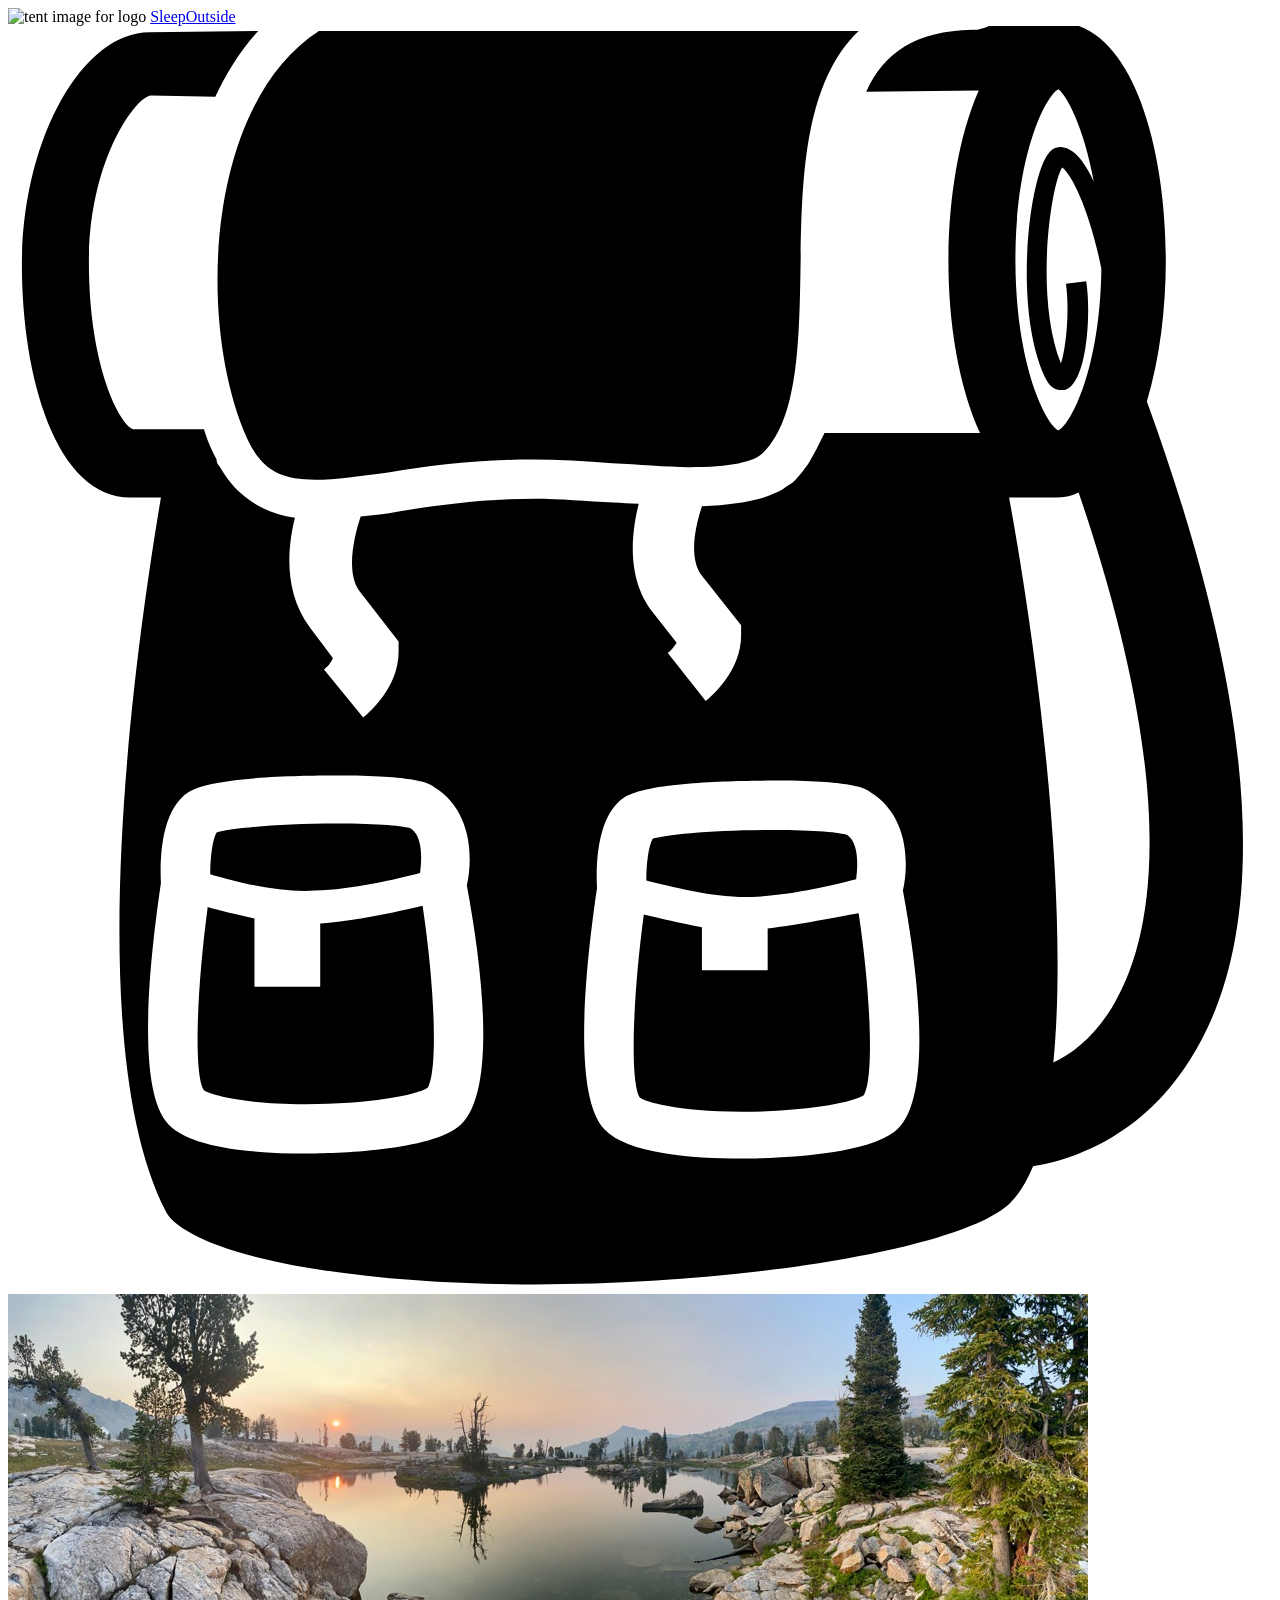
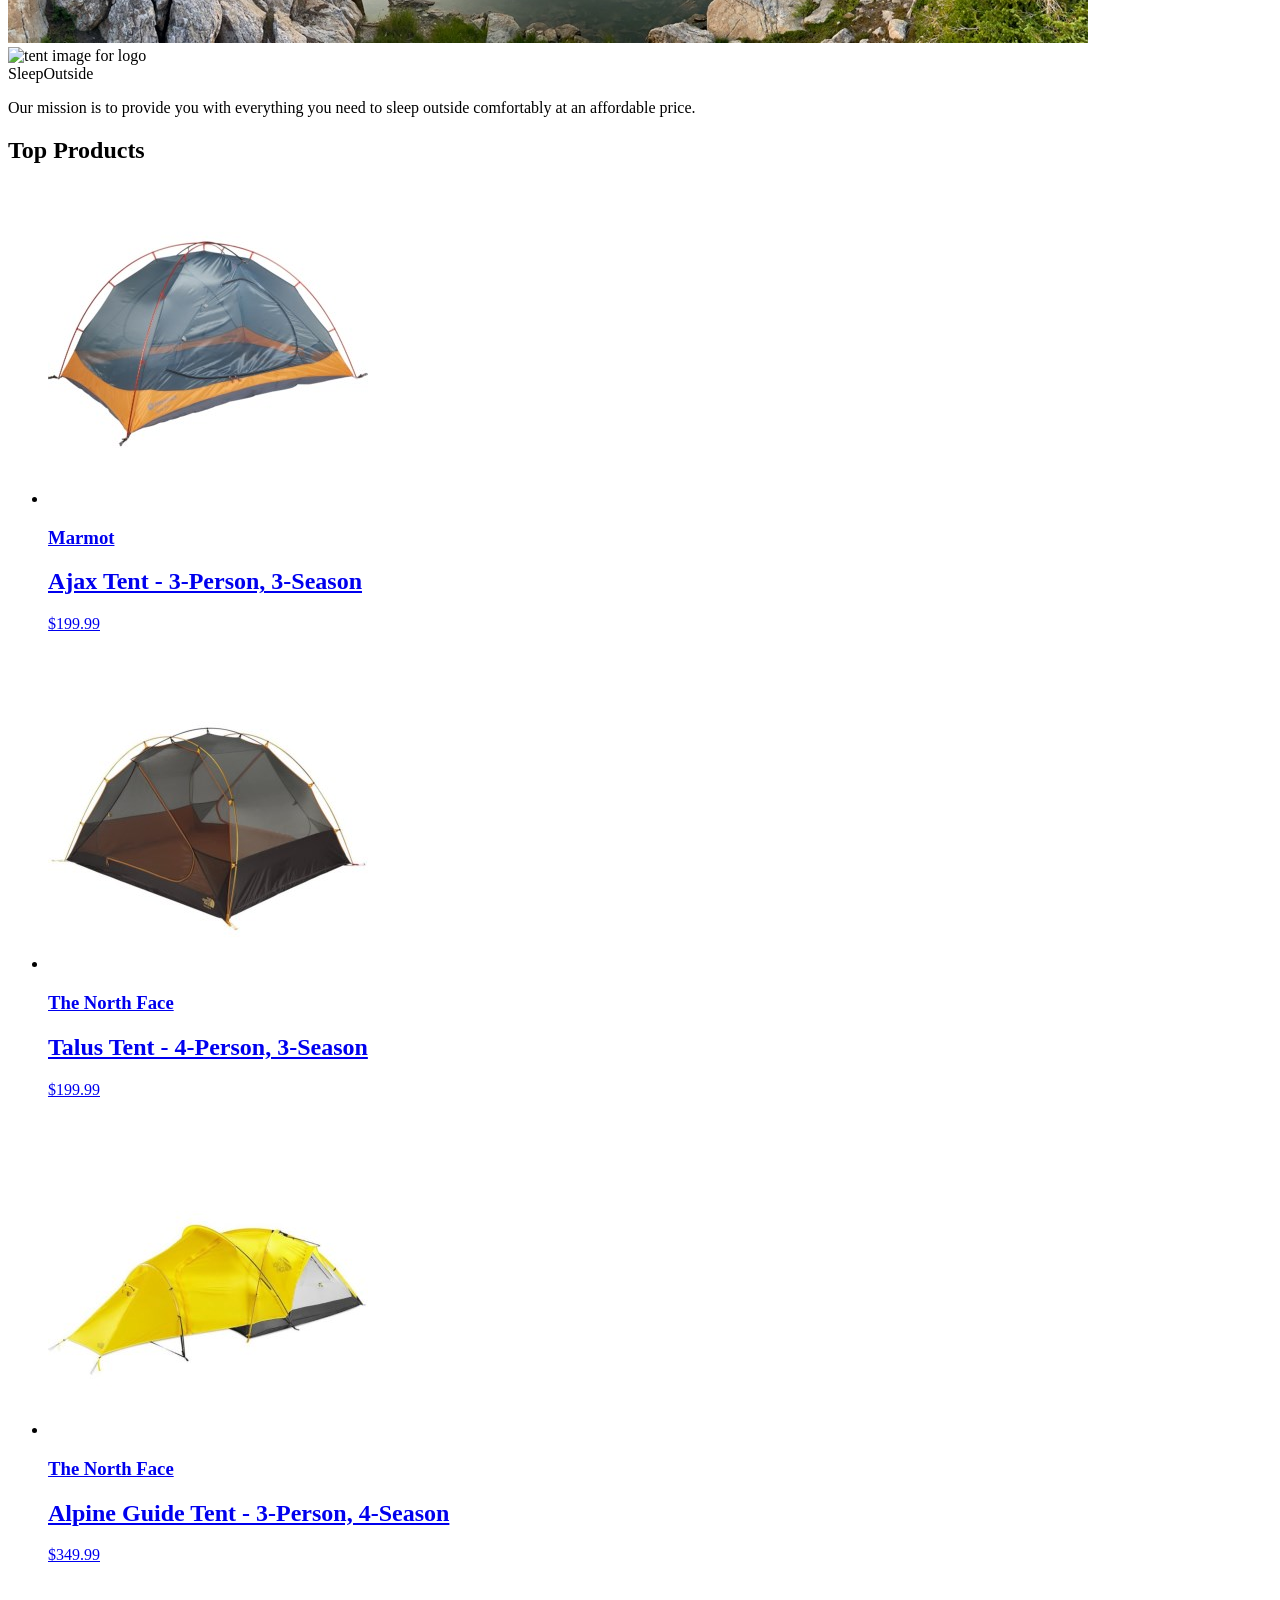
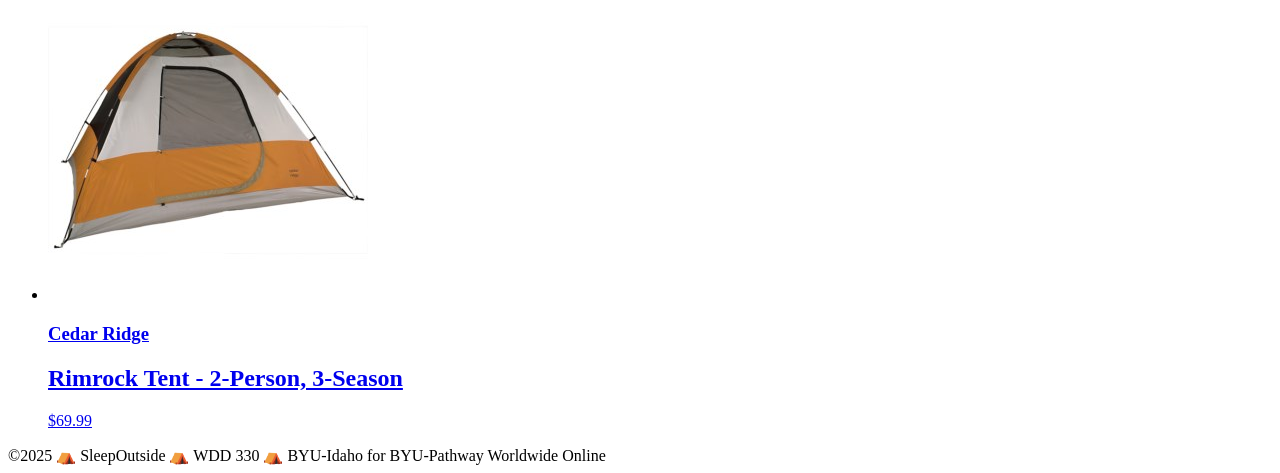
==== src/index.html @ b0f80485 "Initial commit" ====
<!doctype html>
<html lang="en">
  <head>
    <meta charset="UTF-8" />
    <meta name="viewport" content="width=device-width, initial-scale=1.0" />
    <title>Sleep Outside | Home</title>
    <link rel="stylesheet" href="/css/style.css" />
  </head>

  <body>
    <header class="divider">
      <div class="logo">
        <img src="/images/noun_Tent_2517.svg" alt="tent image for logo" />
        <a href="index.html"> Sleep<span class="highlight">Outside</span></a>
      </div>
      <div class="cart">
        <a href="cart/index.html">
          <svg xmlns="http://www.w3.org/2000/svg" viewBox="0 0 100 100">
            <path
              d="M18.9 32.6c1.1 2.4 2.5 3.3 5.4 3.3 1.6 0 3.6-0.3 5.9-0.6 3.2-0.5 6.9-1 11.2-1 2.1 0 4.3 0.1 6.4 0.3 2.1 0.1 4.2 0.3 6.1 0.3 3.2 0 5.2-0.4 5.9-1.2 2.7-2.7 2.8-8.8 2.9-14.6 0.1-6.7 0.2-14.5 4.6-18.7 -0.5 0-1 0-1.6 0 -14.2 0-37.5 0-41.1 0C15.6 6.2 14.9 23.6 18.9 32.6z"
            />
            <path
              d="M90.1 29.7c1-3.3 1.5-7.3 1.5-11.2 0-9-2.7-18.8-8.6-18.8 -0.1 0-0.2 0-0.3 0L77.8-0.1c-0.3 0.2-0.8 0.3-1.1 0.4 0 0 0 0 0 0 -0.2 0-0.3 0-0.4 0 -4.5 0.1-7 1.8-8.4 4.9l8.9-0.1c-1.6 3.6-2.4 8.7-2.4 13.5 0 4.9 0.8 9.9 2.5 13.6l-12.3 0c-0.2 0.4-0.4 0.8-0.6 1.2 -0.2 0.4-0.4 0.7-0.6 1.1 -0.1 0.1-0.1 0.2-0.2 0.3 -0.3 0.4-0.5 0.7-0.9 1.1 0 0 0 0 0 0 0 0-0.1 0.1-0.1 0.1 -0.1 0.1-0.2 0.2-0.4 0.3 -0.2 0.1-0.4 0.3-0.6 0.4 0 0 0 0 0 0 -0.4 0.2-0.9 0.4-1.4 0.6 -1.3 0.4-2.9 0.6-4.9 0.7 -0.5 1.5-1.1 4.1 0 5.5l3.1 3.9 0 0.8c0 2.8-2.3 4.8-2.8 5.2l-3-3.8c0.3-0.2 0.5-0.5 0.7-0.8l-1.8-2.3c-2.2-2.7-1.8-6.3-1.2-8.7 -0.7 0-1.4-0.1-2-0.1 -2.1-0.1-4.3-0.3-6.2-0.3 -4.1 0-7.7 0.5-10.8 1 -1 0.2-2 0.3-3 0.4 -0.5 1.5-1.2 4.4-0.1 5.9l3.1 4 0 0.8c0 2.8-2.3 4.8-2.8 5.2l-3.1-3.8c0.3-0.2 0.6-0.6 0.7-0.9l-1.8-2.4c-2.1-2.8-1.8-6.3-1.2-8.7 -1.6-0.2-2.9-0.8-4-1.7h0c-0.8-0.6-1.4-1.4-2-2.4 -0.1-0.1-0.2-0.3-0.2-0.5 -0.1-0.2-0.2-0.4-0.3-0.6 -0.3-0.6-0.5-1.2-0.7-1.8l-5.6 0c-1-0.3-3.5-4.8-3.5-13.2 0-8.1 3.7-13.1 4.9-13.2L16.4 5.6c0.9-1.9 2-3.7 3.4-5.2L11.2 0.5c-5.4 0-10.1 8.6-10.1 18.4 0 8.9 2.7 18.4 8.6 18.4h2.4c-1.8 10.7-6.6 43 0.4 56.5 0.7 1.4 4.3 3.4 12.2 4.6 20.2 3.1 49.8-0.5 54.6-5.3 0.7-0.7 1.3-1.7 1.8-2.9 2-0.3 8.2-1.7 12.4-8.4C100.1 71.5 98.9 53.9 90.1 29.7zM35.6 87.1c-2.6 2-10.5 2.1-12.1 2.1 0 0 0 0 0 0 -3.9 0-9-0.4-10.8-2.3 -2.6-2.7-1.5-13-0.6-19.1 -0.1-1.9 0-5.8 2.2-7.2 1.9-1.2 8.7-1.3 11.6-1.3 6.4 0 7.4 0.6 7.8 0.9 3 1.8 3.1 5.6 2.6 7.8C37.7 75.5 38.6 84.8 35.6 87.1zM70.1 87.5c-2.6 2-10.5 2.1-12.1 2.1 0 0 0 0 0 0 -3.9 0-9-0.4-10.8-2.3 -2.6-2.7-1.5-13-0.6-19.1 -0.1-1.9 0-5.8 2.2-7.2 1.9-1.2 8.7-1.3 11.6-1.3 6.4 0 7.4 0.6 7.8 0.9 3 1.8 3.1 5.6 2.6 7.8C72.2 76 73.1 85.3 70.1 87.5zM85.9 12.3c-0.6-1.3-1.3-2.2-1.9-2.5 -0.5-0.3-1-0.3-1.4 0 -1.7 1.1-3.2 12.2-0.6 17.9 0.4 0.9 0.9 1.1 1.3 1.1 0.1 0 0.2 0 0.3 0 1.8-0.5 2.1-6.2 1.7-8.6l-1.6 0.2c0.3 2.2 0 5.1-0.4 6.3 -2.1-5.3-0.8-14.1 0.1-15.5 0.8 0.6 2.2 3.5 3.1 8 -0.1 7.9-2.4 12.3-3.4 12.8 -1-0.5-3.4-5.2-3.4-13.5 0-8.3 2.4-13 3.4-13.5C83.7 5.4 85.1 7.9 85.9 12.3zM87.3 77.7c-1.4 2.3-3.1 3.6-4.6 4.3 1.2-12.2-1-31-3.5-44.7h3.3c0.1 0 0.3 0 0.4 0 0.6 0 1.2-0.1 1.8-0.4C92.8 60.7 90.7 72.2 87.3 77.7z"
            />
            <path
              d="M24.7 71v5h-5.2v-5.4c-1.4-0.3-2.7-0.6-3.7-0.9 -0.9 6.8-1.1 13.3-0.3 14.5 0.4 0.3 2.9 1.1 8 1.1h0c5 0 8.8-0.7 9.7-1.3 0.8-1.3 0.6-7.7-0.4-14.4C30.7 70.1 27.5 70.8 24.7 71z"
            />
            <path
              d="M58.8 68.9c2.9-0.1 6.4-0.9 8.3-1.4 0.1-0.8 0.3-2.8-0.7-3.5 -0.5-0.2-2.5-0.4-5.9-0.4 -4.9 0-8.6 0.4-9.5 0.7 -0.3 0.5-0.5 1.9-0.5 3.3C52.5 68.1 56 69 58.8 68.9z"
            />
            <path
              d="M24.3 68.4c2.9-0.1 6.4-0.9 8.3-1.4 0.1-0.8 0.3-2.8-0.7-3.5 -0.5-0.2-2.5-0.4-5.9-0.4 -4.9 0-8.6 0.4-9.5 0.7 -0.3 0.5-0.5 1.9-0.5 3.3C18 67.7 21.5 68.6 24.3 68.4z"
            />
            <path
              d="M60.1 71.4v3.3h-5.2v-3.4c-1.7-0.3-3.3-0.7-4.6-1 -0.9 6.8-1.1 13.3-0.3 14.5 0.4 0.3 2.9 1.1 8 1.1h0c5 0 8.8-0.7 9.7-1.3 0.8-1.3 0.6-7.7-0.4-14.4C65.5 70.5 62.7 71.1 60.1 71.4z"
            />

            <!-- <text x="0" y="115" fill="#000000" font-size="5px" font-weight="bold" font-family="'Helvetica Neue', Helvetica, Arial-Unicode, Arial, Sans-serif">Created by Natalia Woodroffe</text>
            <text x="0" y="120" fill="#000000" font-size="5px" font-weight="bold" font-family="'Helvetica Neue', Helvetica, Arial-Unicode, Arial, Sans-serif">from the Noun Project</text> -->
          </svg>
        </a>
      </div>
    </header>
    <main class="divider">
      <div class="hero">
        <img
          src="/images/banner-sm.jpg"
          srcset="images/banner-sm.jpg 500w, images/banner.jpg"
          alt="image of a high mountain lake"
        />
        <div class="logo logo--square">
          <img src="/images/noun_Tent_2517.svg" alt="tent image for logo" />
          <div>Sleep<span class="highlight">Outside</span></div>
        </div>
        <div class="mission">
          <p>
            Our mission is to provide you with everything you need to sleep
            outside comfortably at an affordable price.
          </p>
        </div>
      </div>

      <section class="products">
        <h2>Top Products</h2>
        <ul class="product-list">
          <li class="product-card">
            <a href="product_pages/marmot-ajax-3.html">
              <img
                src="images/tents/marmot-ajax-tent-3-person-3-season-in-pale-pumpkin-terracotta~p~880rr_01~320.jpg"
                alt="Marmot Ajax tent"
              />
              <h3 class="card__brand">Marmot</h3>
              <h2 class="card__name">Ajax Tent - 3-Person, 3-Season</h2>
              <p class="product-card__price">$199.99</p>
            </a>
          </li>
          <li class="product-card">
            <a href="product_pages/northface-talus-4.html">
              <img
                src="images/tents/the-north-face-talus-tent-4-person-3-season-in-golden-oak-saffron-yellow~p~985rf_01~320.jpg"
                alt="Talus Tent - 4-Person, 3-Season"
              />
              <h3 class="card__brand">The North Face</h3>
              <h2 class="card__name">Talus Tent - 4-Person, 3-Season</h2>
              <p class="product-card__price">$199.99</p>
            </a>
          </li>
          <li class="product-card">
            <a href="product_pages/northface-alpine-3.html">
              <img
                src="images/tents/the-north-face-alpine-guide-tent-3-person-4-season-in-canary-yellow-high-rise-grey~p~985pr_01~320.jpg"
                alt="Alpine Guide Tent - 3-Person, 4-Season"
              />
              <h3 class="card__brand">The North Face</h3>
              <h2 class="card__name">Alpine Guide Tent - 3-Person, 4-Season</h2>
              <p class="product-card__price">$349.99</p>
            </a>
          </li>
          <li class="product-card">
            <a href="product_pages/cedar-ridge-rimrock-2.html">
              <img
                src="images/tents/cedar-ridge-rimrock-tent-2-person-3-season-in-rust-clay~p~344yj_01~320.jpg"
                alt="Rimrock Tent - 2-Person, 3-Season"
              />
              <h3 class="card__brand">Cedar Ridge</h3>
              <h2 class="card__name">Rimrock Tent - 2-Person, 3-Season</h2>
              <p class="product-card__price">$69.99</p>
            </a>
          </li>
        </ul>
      </section>
    </main>
    <footer>
      &copy;2025 ⛺ SleepOutside ⛺ WDD 330 ⛺ BYU-Idaho for BYU-Pathway
      Worldwide Online
    </footer>
  </body>
</html>
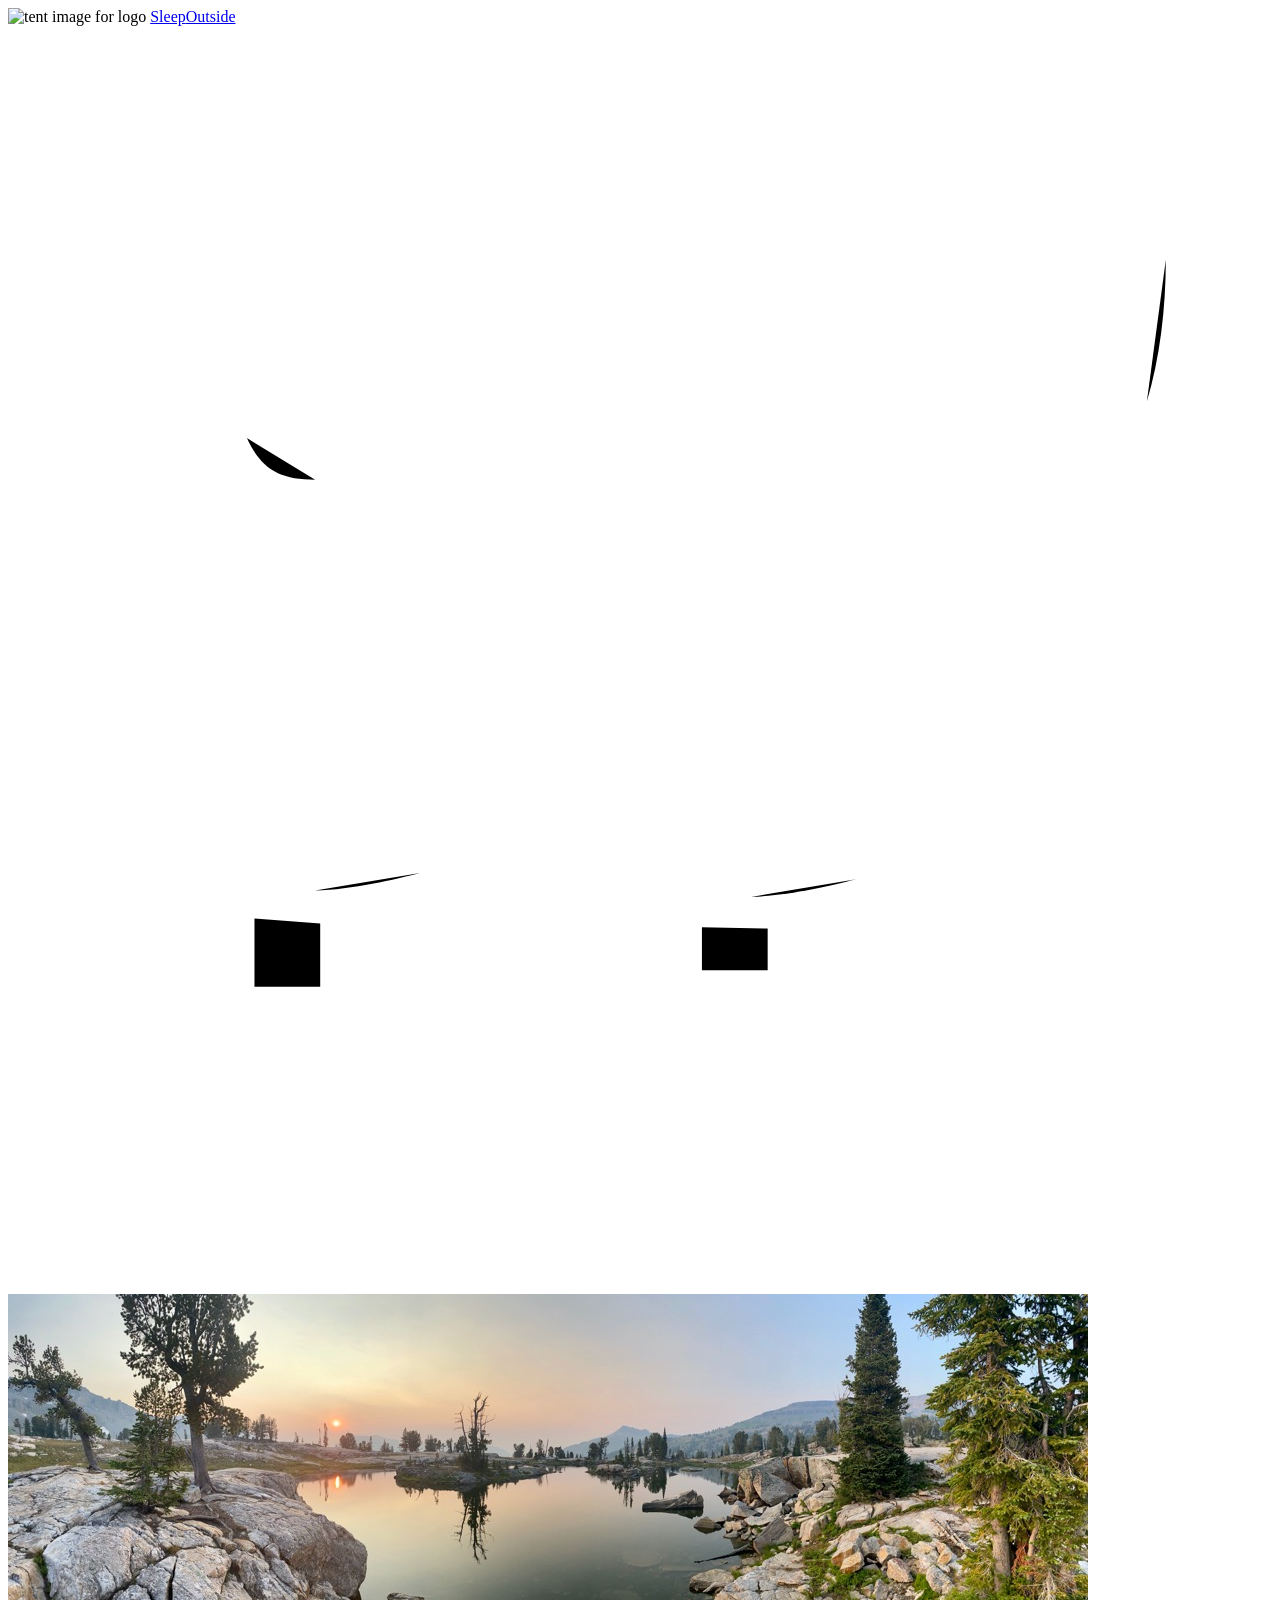
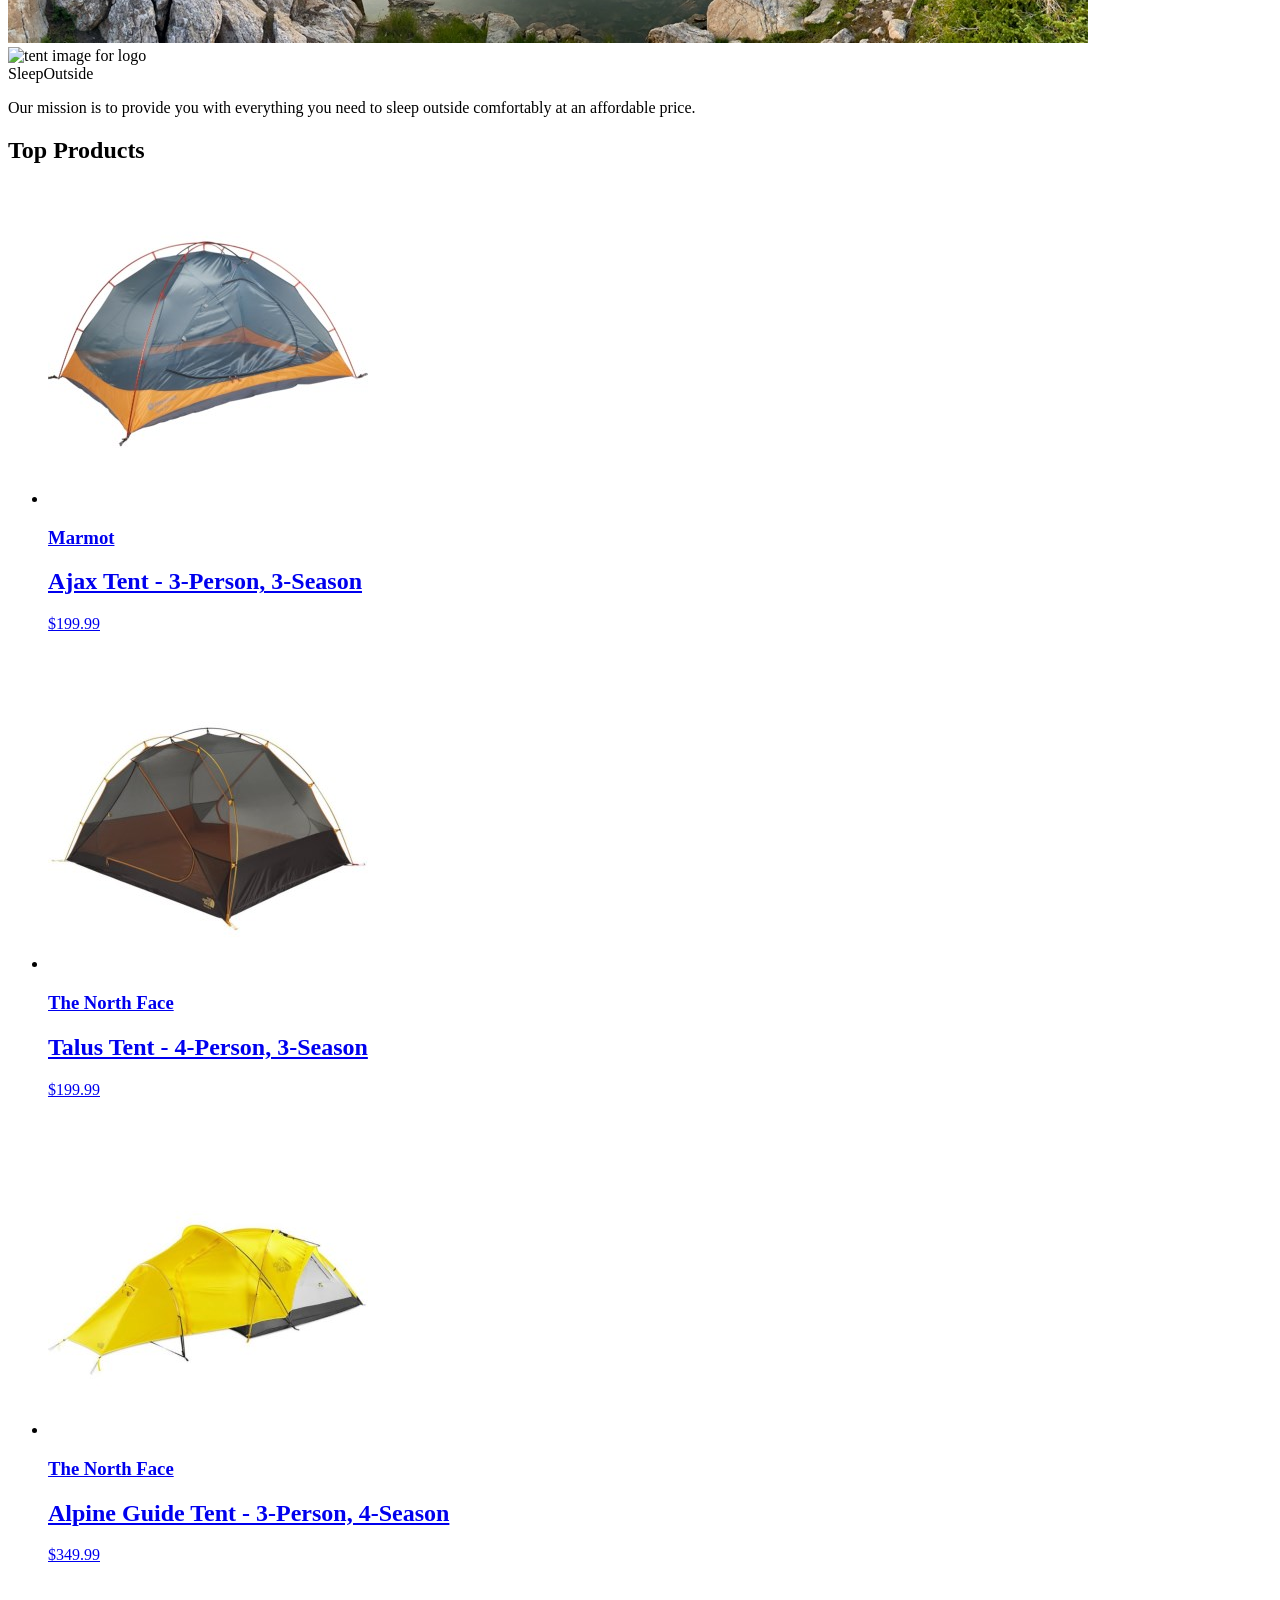
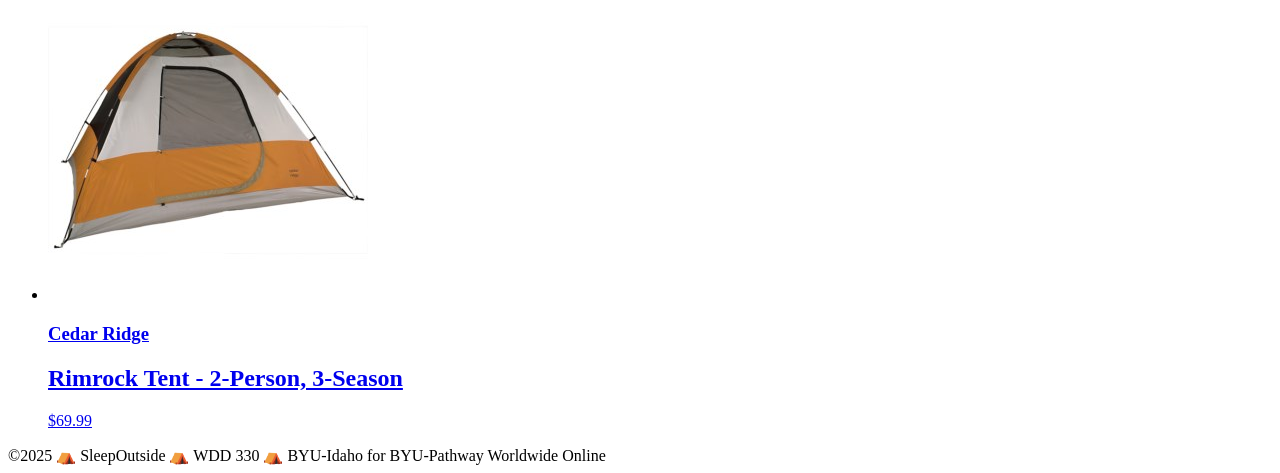
==== commit 2fe4cc3c: "Week 02 Team Activity — Dynamic Product Pages" ====
--- a/src/index.html
+++ b/src/index.html
@@ -16,31 +16,18 @@
       <div class="cart">
         <a href="cart/index.html">
           <svg xmlns="http://www.w3.org/2000/svg" viewBox="0 0 100 100">
-            <path
-              d="M18.9 32.6c1.1 2.4 2.5 3.3 5.4 3.3 1.6 0 3.6-0.3 5.9-0.6 3.2-0.5 6.9-1 11.2-1 2.1 0 4.3 0.1 6.4 0.3 2.1 0.1 4.2 0.3 6.1 0.3 3.2 0 5.2-0.4 5.9-1.2 2.7-2.7 2.8-8.8 2.9-14.6 0.1-6.7 0.2-14.5 4.6-18.7 -0.5 0-1 0-1.6 0 -14.2 0-37.5 0-41.1 0C15.6 6.2 14.9 23.6 18.9 32.6z"
-            />
-            <path
-              d="M90.1 29.7c1-3.3 1.5-7.3 1.5-11.2 0-9-2.7-18.8-8.6-18.8 -0.1 0-0.2 0-0.3 0L77.8-0.1c-0.3 0.2-0.8 0.3-1.1 0.4 0 0 0 0 0 0 -0.2 0-0.3 0-0.4 0 -4.5 0.1-7 1.8-8.4 4.9l8.9-0.1c-1.6 3.6-2.4 8.7-2.4 13.5 0 4.9 0.8 9.9 2.5 13.6l-12.3 0c-0.2 0.4-0.4 0.8-0.6 1.2 -0.2 0.4-0.4 0.7-0.6 1.1 -0.1 0.1-0.1 0.2-0.2 0.3 -0.3 0.4-0.5 0.7-0.9 1.1 0 0 0 0 0 0 0 0-0.1 0.1-0.1 0.1 -0.1 0.1-0.2 0.2-0.4 0.3 -0.2 0.1-0.4 0.3-0.6 0.4 0 0 0 0 0 0 -0.4 0.2-0.9 0.4-1.4 0.6 -1.3 0.4-2.9 0.6-4.9 0.7 -0.5 1.5-1.1 4.1 0 5.5l3.1 3.9 0 0.8c0 2.8-2.3 4.8-2.8 5.2l-3-3.8c0.3-0.2 0.5-0.5 0.7-0.8l-1.8-2.3c-2.2-2.7-1.8-6.3-1.2-8.7 -0.7 0-1.4-0.1-2-0.1 -2.1-0.1-4.3-0.3-6.2-0.3 -4.1 0-7.7 0.5-10.8 1 -1 0.2-2 0.3-3 0.4 -0.5 1.5-1.2 4.4-0.1 5.9l3.1 4 0 0.8c0 2.8-2.3 4.8-2.8 5.2l-3.1-3.8c0.3-0.2 0.6-0.6 0.7-0.9l-1.8-2.4c-2.1-2.8-1.8-6.3-1.2-8.7 -1.6-0.2-2.9-0.8-4-1.7h0c-0.8-0.6-1.4-1.4-2-2.4 -0.1-0.1-0.2-0.3-0.2-0.5 -0.1-0.2-0.2-0.4-0.3-0.6 -0.3-0.6-0.5-1.2-0.7-1.8l-5.6 0c-1-0.3-3.5-4.8-3.5-13.2 0-8.1 3.7-13.1 4.9-13.2L16.4 5.6c0.9-1.9 2-3.7 3.4-5.2L11.2 0.5c-5.4 0-10.1 8.6-10.1 18.4 0 8.9 2.7 18.4 8.6 18.4h2.4c-1.8 10.7-6.6 43 0.4 56.5 0.7 1.4 4.3 3.4 12.2 4.6 20.2 3.1 49.8-0.5 54.6-5.3 0.7-0.7 1.3-1.7 1.8-2.9 2-0.3 8.2-1.7 12.4-8.4C100.1 71.5 98.9 53.9 90.1 29.7zM35.6 87.1c-2.6 2-10.5 2.1-12.1 2.1 0 0 0 0 0 0 -3.9 0-9-0.4-10.8-2.3 -2.6-2.7-1.5-13-0.6-19.1 -0.1-1.9 0-5.8 2.2-7.2 1.9-1.2 8.7-1.3 11.6-1.3 6.4 0 7.4 0.6 7.8 0.9 3 1.8 3.1 5.6 2.6 7.8C37.7 75.5 38.6 84.8 35.6 87.1zM70.1 87.5c-2.6 2-10.5 2.1-12.1 2.1 0 0 0 0 0 0 -3.9 0-9-0.4-10.8-2.3 -2.6-2.7-1.5-13-0.6-19.1 -0.1-1.9 0-5.8 2.2-7.2 1.9-1.2 8.7-1.3 11.6-1.3 6.4 0 7.4 0.6 7.8 0.9 3 1.8 3.1 5.6 2.6 7.8C72.2 76 73.1 85.3 70.1 87.5zM85.9 12.3c-0.6-1.3-1.3-2.2-1.9-2.5 -0.5-0.3-1-0.3-1.4 0 -1.7 1.1-3.2 12.2-0.6 17.9 0.4 0.9 0.9 1.1 1.3 1.1 0.1 0 0.2 0 0.3 0 1.8-0.5 2.1-6.2 1.7-8.6l-1.6 0.2c0.3 2.2 0 5.1-0.4 6.3 -2.1-5.3-0.8-14.1 0.1-15.5 0.8 0.6 2.2 3.5 3.1 8 -0.1 7.9-2.4 12.3-3.4 12.8 -1-0.5-3.4-5.2-3.4-13.5 0-8.3 2.4-13 3.4-13.5C83.7 5.4 85.1 7.9 85.9 12.3zM87.3 77.7c-1.4 2.3-3.1 3.6-4.6 4.3 1.2-12.2-1-31-3.5-44.7h3.3c0.1 0 0.3 0 0.4 0 0.6 0 1.2-0.1 1.8-0.4C92.8 60.7 90.7 72.2 87.3 77.7z"
-            />
-            <path
-              d="M24.7 71v5h-5.2v-5.4c-1.4-0.3-2.7-0.6-3.7-0.9 -0.9 6.8-1.1 13.3-0.3 14.5 0.4 0.3 2.9 1.1 8 1.1h0c5 0 8.8-0.7 9.7-1.3 0.8-1.3 0.6-7.7-0.4-14.4C30.7 70.1 27.5 70.8 24.7 71z"
-            />
-            <path
-              d="M58.8 68.9c2.9-0.1 6.4-0.9 8.3-1.4 0.1-0.8 0.3-2.8-0.7-3.5 -0.5-0.2-2.5-0.4-5.9-0.4 -4.9 0-8.6 0.4-9.5 0.7 -0.3 0.5-0.5 1.9-0.5 3.3C52.5 68.1 56 69 58.8 68.9z"
-            />
-            <path
-              d="M24.3 68.4c2.9-0.1 6.4-0.9 8.3-1.4 0.1-0.8 0.3-2.8-0.7-3.5 -0.5-0.2-2.5-0.4-5.9-0.4 -4.9 0-8.6 0.4-9.5 0.7 -0.3 0.5-0.5 1.9-0.5 3.3C18 67.7 21.5 68.6 24.3 68.4z"
-            />
-            <path
-              d="M60.1 71.4v3.3h-5.2v-3.4c-1.7-0.3-3.3-0.7-4.6-1 -0.9 6.8-1.1 13.3-0.3 14.5 0.4 0.3 2.9 1.1 8 1.1h0c5 0 8.8-0.7 9.7-1.3 0.8-1.3 0.6-7.7-0.4-14.4C65.5 70.5 62.7 71.1 60.1 71.4z"
-            />
-
-            <!-- <text x="0" y="115" fill="#000000" font-size="5px" font-weight="bold" font-family="'Helvetica Neue', Helvetica, Arial-Unicode, Arial, Sans-serif">Created by Natalia Woodroffe</text>
-            <text x="0" y="120" fill="#000000" font-size="5px" font-weight="bold" font-family="'Helvetica Neue', Helvetica, Arial-Unicode, Arial, Sans-serif">from the Noun Project</text> -->
+            <!-- SVG paths unchanged -->
+            <path d="M18.9 32.6c1.1 2.4 2.5 3.3 5.4 3.3 ..." />
+            <path d="M90.1 29.7c1-3.3 1.5-7.3 1.5-11.2 ..." />
+            <path d="M24.7 71v5h-5.2v-5.4c-1.4-0.3-2.7-0.6 ..." />
+            <path d="M58.8 68.9c2.9-0.1 6.4-0.9 8.3-1.4 ..." />
+            <path d="M24.3 68.4c2.9-0.1 6.4-0.9 8.3-1.4 ..." />
+            <path d="M60.1 71.4v3.3h-5.2v-3.4c-1.7-0.3-3.3 ..." />
           </svg>
         </a>
       </div>
     </header>
+
     <main class="divider">
       <div class="hero">
         <img
@@ -64,7 +51,7 @@
         <h2>Top Products</h2>
         <ul class="product-list">
           <li class="product-card">
-            <a href="product_pages/marmot-ajax-3.html">
+            <a href="product_pages/index.html?product=880RR">
               <img
                 src="images/tents/marmot-ajax-tent-3-person-3-season-in-pale-pumpkin-terracotta~p~880rr_01~320.jpg"
                 alt="Marmot Ajax tent"
@@ -74,8 +61,9 @@
               <p class="product-card__price">$199.99</p>
             </a>
           </li>
+
           <li class="product-card">
-            <a href="product_pages/northface-talus-4.html">
+            <a href="product_pages/index.html?product=985RF">
               <img
                 src="images/tents/the-north-face-talus-tent-4-person-3-season-in-golden-oak-saffron-yellow~p~985rf_01~320.jpg"
                 alt="Talus Tent - 4-Person, 3-Season"
@@ -85,8 +73,9 @@
               <p class="product-card__price">$199.99</p>
             </a>
           </li>
+
           <li class="product-card">
-            <a href="product_pages/northface-alpine-3.html">
+            <a href="product_pages/index.html?product=985PR">
               <img
                 src="images/tents/the-north-face-alpine-guide-tent-3-person-4-season-in-canary-yellow-high-rise-grey~p~985pr_01~320.jpg"
                 alt="Alpine Guide Tent - 3-Person, 4-Season"
@@ -96,8 +85,9 @@
               <p class="product-card__price">$349.99</p>
             </a>
           </li>
+
           <li class="product-card">
-            <a href="product_pages/cedar-ridge-rimrock-2.html">
+            <a href="product_pages/index.html?product=344YJ">
               <img
                 src="images/tents/cedar-ridge-rimrock-tent-2-person-3-season-in-rust-clay~p~344yj_01~320.jpg"
                 alt="Rimrock Tent - 2-Person, 3-Season"
@@ -110,9 +100,9 @@
         </ul>
       </section>
     </main>
+
     <footer>
-      &copy;2025 ⛺ SleepOutside ⛺ WDD 330 ⛺ BYU-Idaho for BYU-Pathway
-      Worldwide Online
+      &copy;2025 ⛺ SleepOutside ⛺ WDD 330 ⛺ BYU-Idaho for BYU-Pathway Worldwide Online
     </footer>
   </body>
 </html>
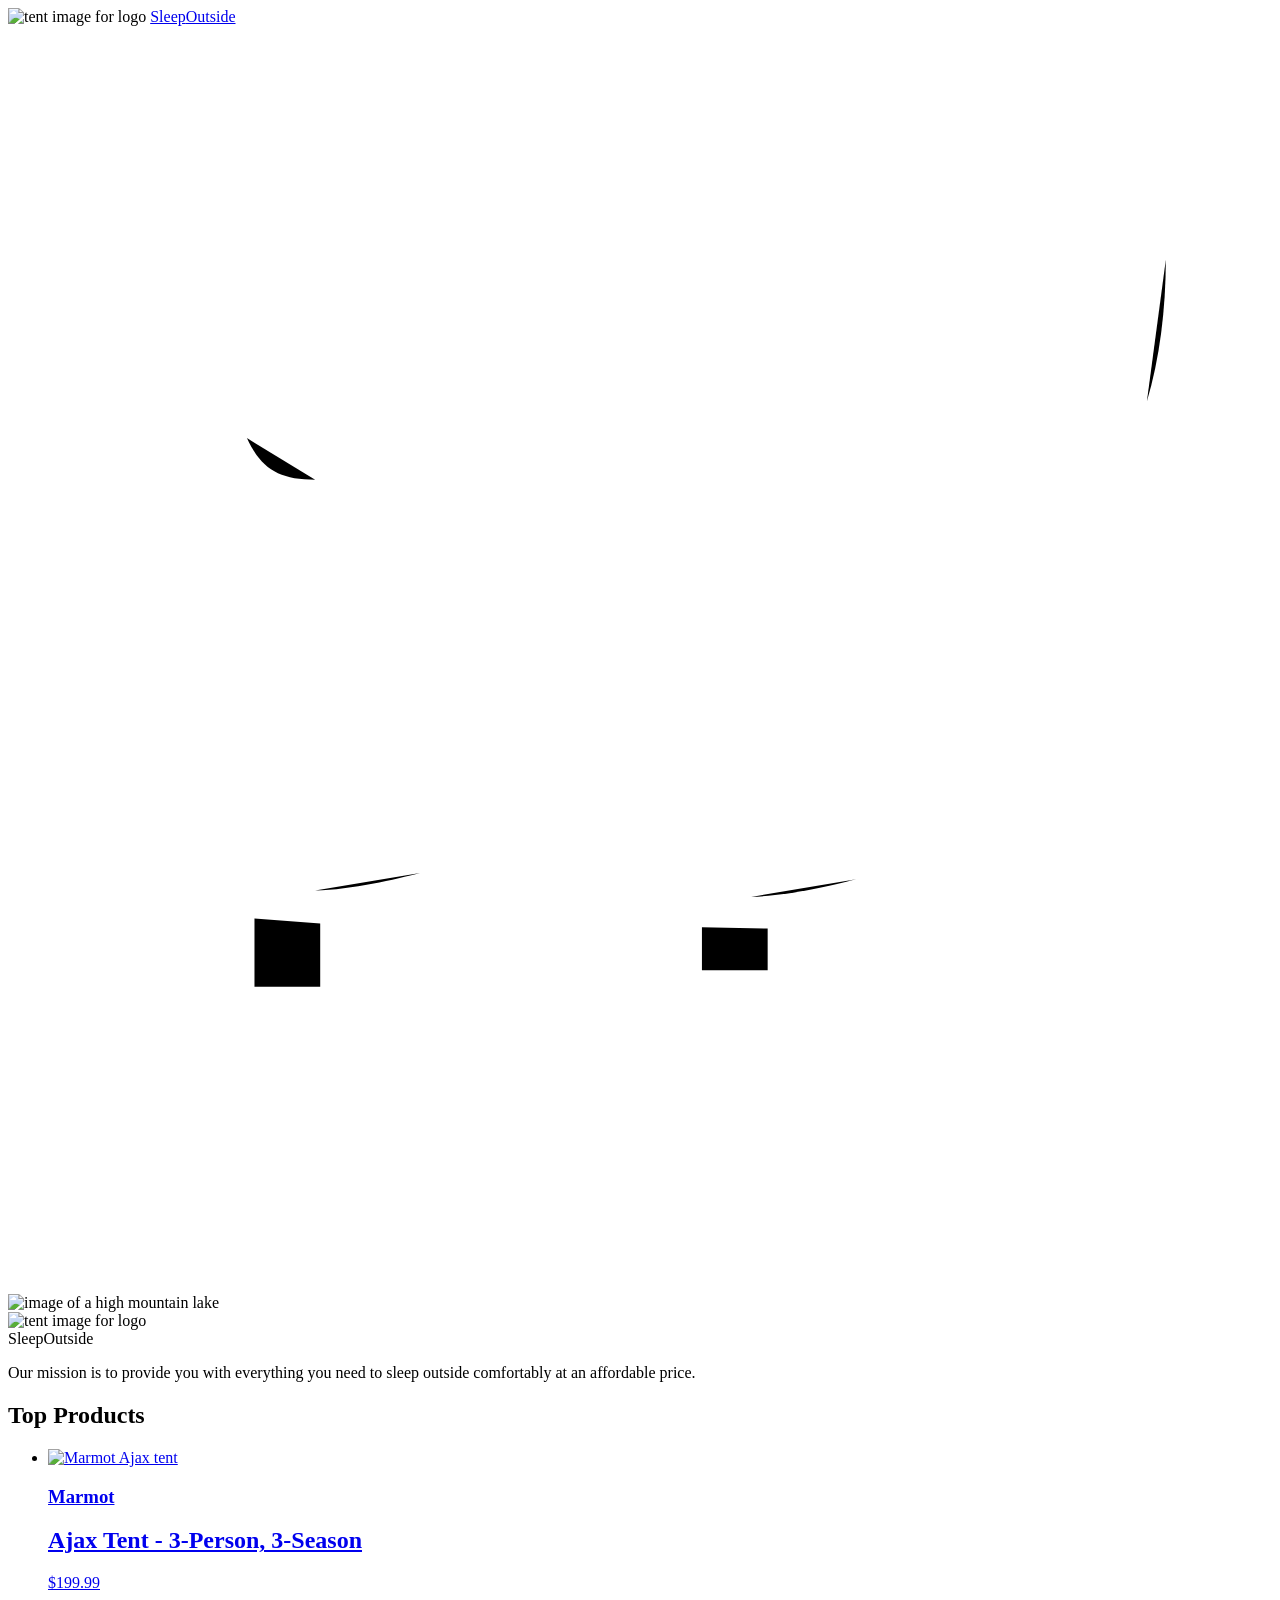
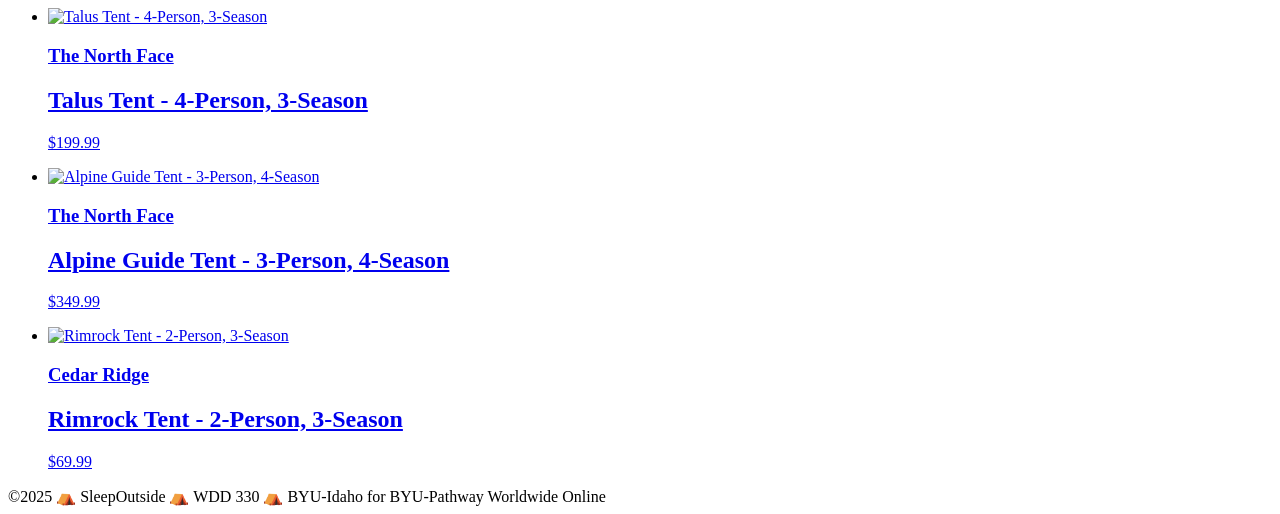
==== commit cea9ea0b: "Individual activity week 2" ====
--- a/src/index.html
+++ b/src/index.html
@@ -11,10 +11,10 @@
     <header class="divider">
       <div class="logo">
         <img src="/images/noun_Tent_2517.svg" alt="tent image for logo" />
-        <a href="index.html"> Sleep<span class="highlight">Outside</span></a>
+        <a href="/index.html"> Sleep<span class="highlight">Outside</span></a>
       </div>
       <div class="cart">
-        <a href="cart/index.html">
+        <a href="/cart/index.html">
           <svg xmlns="http://www.w3.org/2000/svg" viewBox="0 0 100 100">
             <!-- SVG paths unchanged -->
             <path d="M18.9 32.6c1.1 2.4 2.5 3.3 5.4 3.3 ..." />
@@ -32,7 +32,7 @@
       <div class="hero">
         <img
           src="/images/banner-sm.jpg"
-          srcset="images/banner-sm.jpg 500w, images/banner.jpg"
+          srcset="/images/banner-sm.jpg 500w, /images/banner.jpg"
           alt="image of a high mountain lake"
         />
         <div class="logo logo--square">
@@ -51,9 +51,9 @@
         <h2>Top Products</h2>
         <ul class="product-list">
           <li class="product-card">
-            <a href="product_pages/index.html?product=880RR">
+            <a href="/product_pages/index.html?product=880RR">
               <img
-                src="images/tents/marmot-ajax-tent-3-person-3-season-in-pale-pumpkin-terracotta~p~880rr_01~320.jpg"
+                src="/images/tents/marmot-ajax-tent-3-person-3-season-in-pale-pumpkin-terracotta~p~880rr_01~320.jpg"
                 alt="Marmot Ajax tent"
               />
               <h3 class="card__brand">Marmot</h3>
@@ -63,9 +63,9 @@
           </li>
 
           <li class="product-card">
-            <a href="product_pages/index.html?product=985RF">
+            <a href="/product_pages/index.html?product=985RF">
               <img
-                src="images/tents/the-north-face-talus-tent-4-person-3-season-in-golden-oak-saffron-yellow~p~985rf_01~320.jpg"
+                src="/images/tents/the-north-face-talus-tent-4-person-3-season-in-golden-oak-saffron-yellow~p~985rf_01~320.jpg"
                 alt="Talus Tent - 4-Person, 3-Season"
               />
               <h3 class="card__brand">The North Face</h3>
@@ -75,9 +75,9 @@
           </li>
 
           <li class="product-card">
-            <a href="product_pages/index.html?product=985PR">
+            <a href="/product_pages/index.html?product=985PR">
               <img
-                src="images/tents/the-north-face-alpine-guide-tent-3-person-4-season-in-canary-yellow-high-rise-grey~p~985pr_01~320.jpg"
+                src="/images/tents/the-north-face-alpine-guide-tent-3-person-4-season-in-canary-yellow-high-rise-grey~p~985pr_01~320.jpg"
                 alt="Alpine Guide Tent - 3-Person, 4-Season"
               />
               <h3 class="card__brand">The North Face</h3>
@@ -87,9 +87,9 @@
           </li>
 
           <li class="product-card">
-            <a href="product_pages/index.html?product=344YJ">
+            <a href="/product_pages/index.html?product=344YJ">
               <img
-                src="images/tents/cedar-ridge-rimrock-tent-2-person-3-season-in-rust-clay~p~344yj_01~320.jpg"
+                src="/images/tents/cedar-ridge-rimrock-tent-2-person-3-season-in-rust-clay~p~344yj_01~320.jpg"
                 alt="Rimrock Tent - 2-Person, 3-Season"
               />
               <h3 class="card__brand">Cedar Ridge</h3>
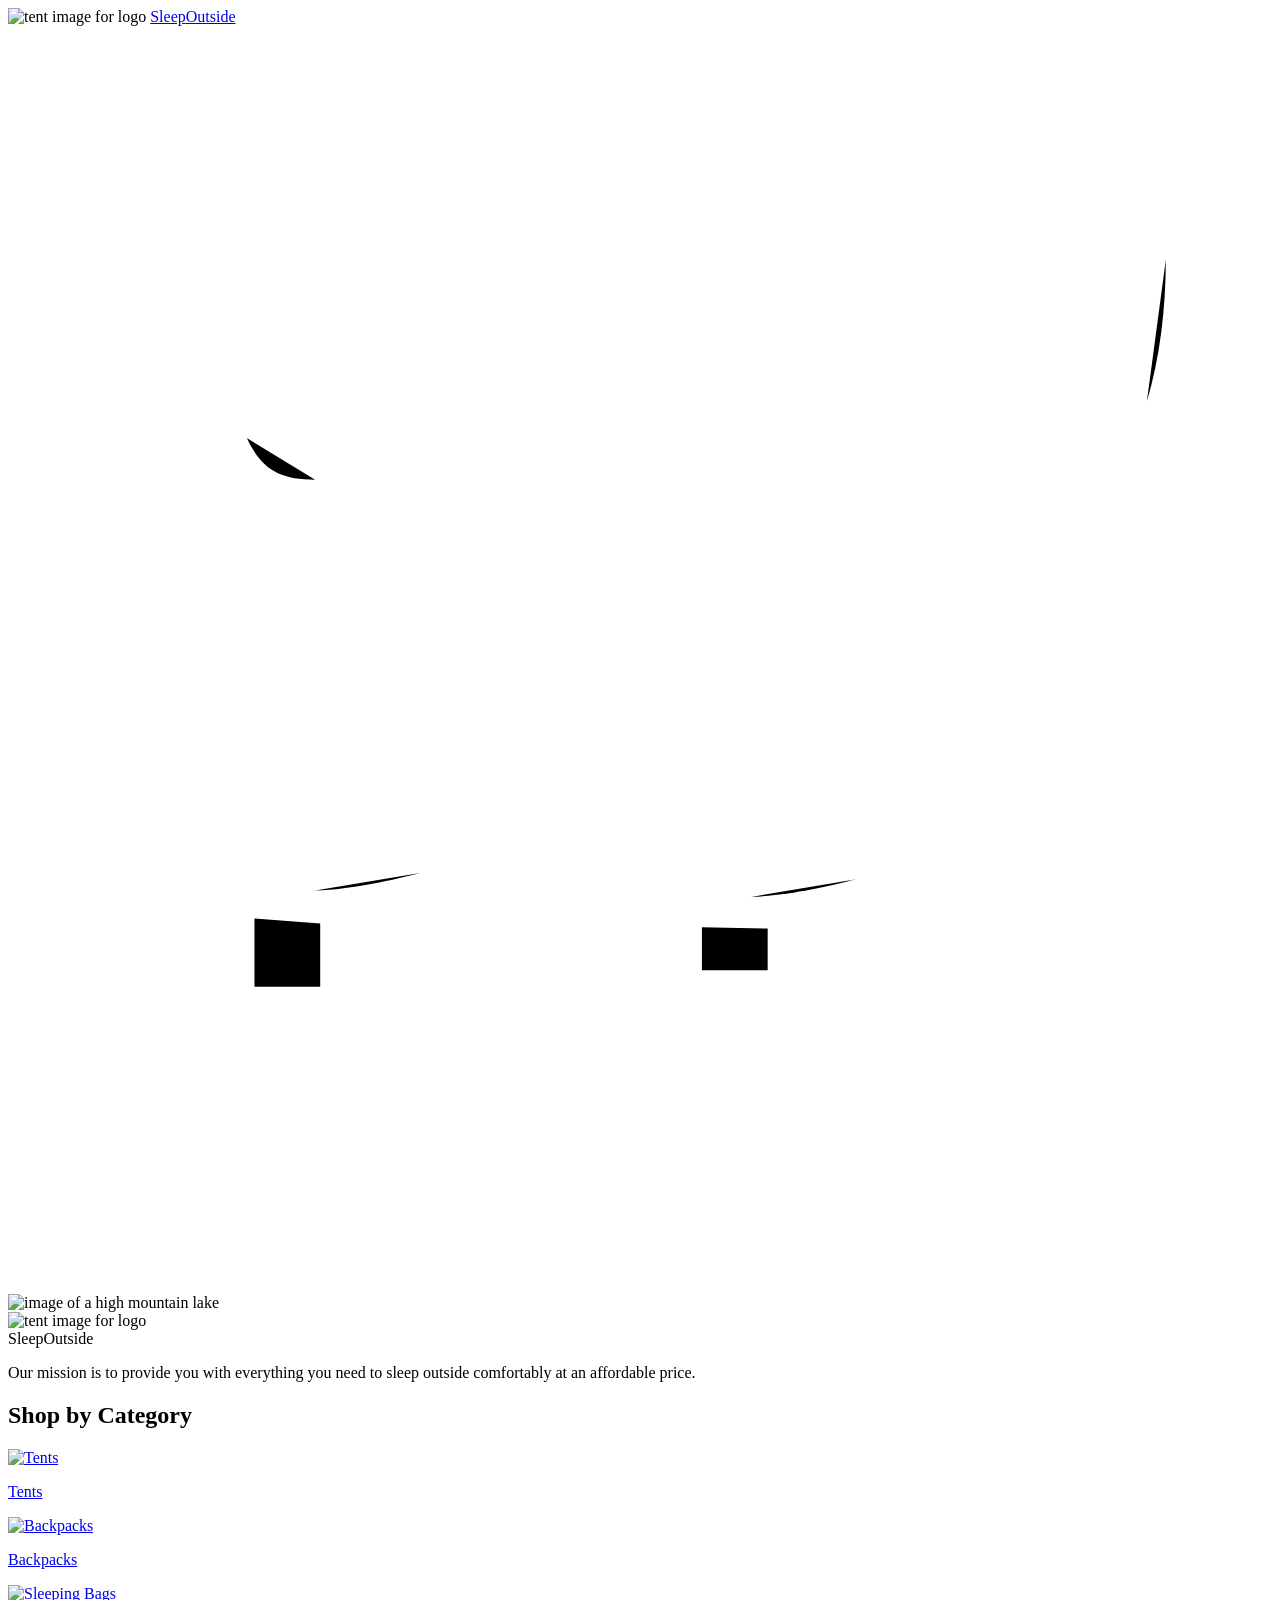
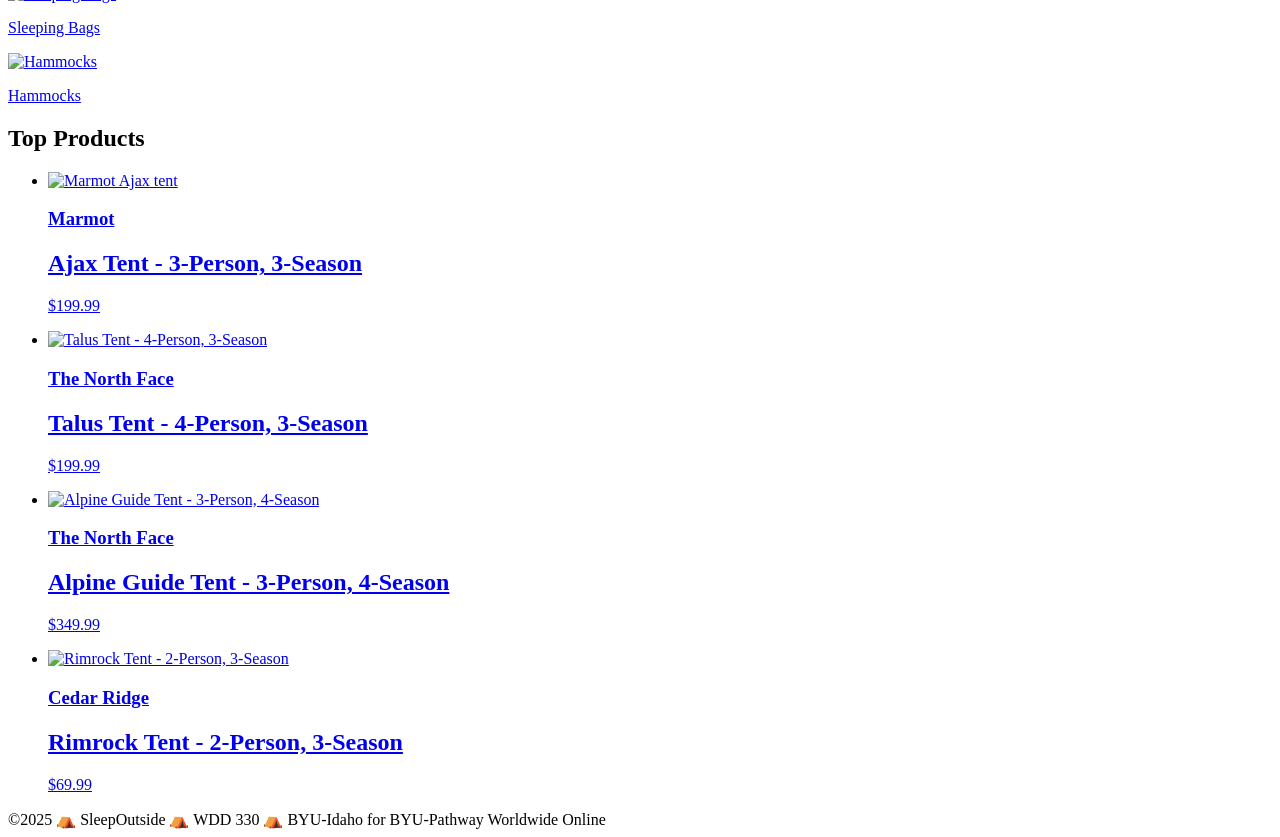
==== commit 1776288c: "W03 fixes and API integration" ====
--- a/src/index.html
+++ b/src/index.html
@@ -16,7 +16,6 @@
       <div class="cart">
         <a href="/cart/index.html">
           <svg xmlns="http://www.w3.org/2000/svg" viewBox="0 0 100 100">
-            <!-- SVG paths unchanged -->
             <path d="M18.9 32.6c1.1 2.4 2.5 3.3 5.4 3.3 ..." />
             <path d="M90.1 29.7c1-3.3 1.5-7.3 1.5-11.2 ..." />
             <path d="M24.7 71v5h-5.2v-5.4c-1.4-0.3-2.7-0.6 ..." />
@@ -46,6 +45,31 @@
           </p>
         </div>
       </div>
+
+      <section class="categories">
+        <h2>Shop by Category</h2>
+        <div class="category-grid">
+          <a class="category-card" href="/product_listing/index.html?category=tents">
+            <img src="/public/images/noun_Tent_2517.svg" alt="Tents" />
+            <p>Tents</p>
+          </a>
+
+          <a class="category-card" href="/product_listing/index.html?category=backpacks">
+            <img src="/public/images/noun_Backpack_2389275.svg" alt="Backpacks" />
+            <p>Backpacks</p>
+          </a>
+
+          <a class="category-card" href="/product_listing/index.html?category=sleeping-bags">
+            <img src="/public/images/noun_Backpack_65884.svg" alt="Sleeping Bags" />
+            <p>Sleeping Bags</p>
+          </a>
+
+          <a class="category-card" href="/product_listing/index.html?category=hammocks">
+            <img src="/public/images/noun_Tent_2517.svg" alt="Hammocks" />
+            <p>Hammocks</p>
+          </a>
+        </div>
+      </section>
 
       <section class="products">
         <h2>Top Products</h2>
